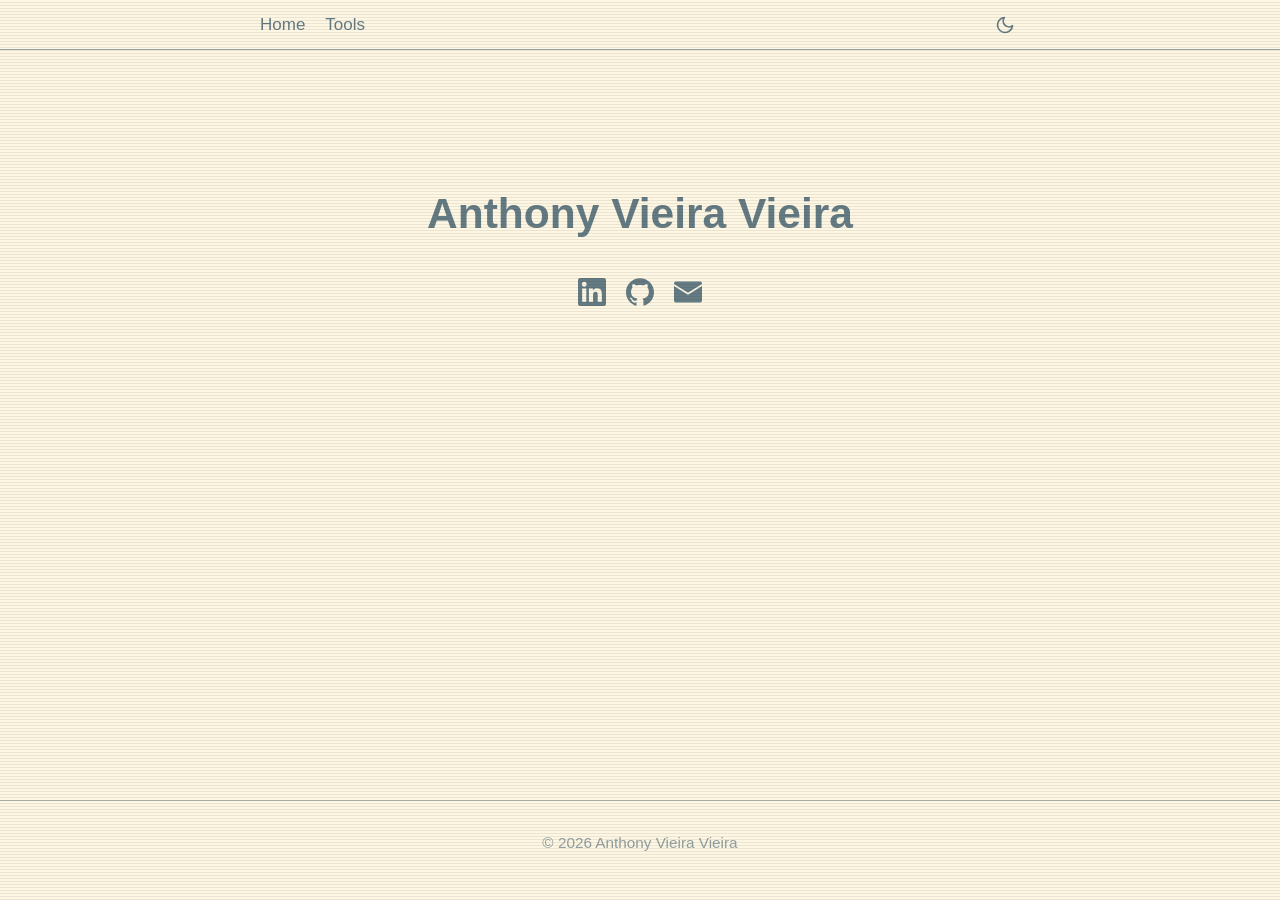
==== index.html @ f13dd10d "deploy: avieirav/mywebpage@6b00135c6b51e05b53b6444ea78e82af3e4393f1" ====
<!doctype html><html lang=en-us><head><meta name=generator content="Hugo 0.160.0"><meta charset=utf-8><meta name=viewport content="width=device-width,initial-scale=1"><title>Anthony Vieira Vieira</title><link rel=canonical href=https://example.org/><link rel=stylesheet href=/css/style.css><script>const THEME_KEY="theme-preference",saved=localStorage.getItem(THEME_KEY),prefersDark=window.matchMedia("(prefers-color-scheme: dark)").matches;(saved==="dark"||!saved&&prefersDark)&&document.documentElement.setAttribute("data-theme","dark")</script></head><body><header class=header><nav class=container><div class=nav-links><a href=/>Home</a>
<a href=/tools/>Tools</a></div><button class=theme-toggle aria-label="Toggle theme">
<svg class="sun-icon" width="20" height="20" viewBox="0 0 24 24" fill="none" stroke="currentColor" stroke-width="2" stroke-linecap="round" stroke-linejoin="round"><circle cx="12" cy="12" r="5"/><line x1="12" y1="1" x2="12" y2="3"/><line x1="12" y1="21" x2="12" y2="23"/><line x1="4.22" y1="4.22" x2="5.64" y2="5.64"/><line x1="18.36" y1="18.36" x2="19.78" y2="19.78"/><line x1="1" y1="12" x2="3" y2="12"/><line x1="21" y1="12" x2="23" y2="12"/><line x1="4.22" y1="19.78" x2="5.64" y2="18.36"/><line x1="18.36" y1="5.64" x2="19.78" y2="4.22"/></svg>
<svg class="moon-icon" style="display:none" width="20" height="20" viewBox="0 0 24 24" fill="none" stroke="currentColor" stroke-width="2" stroke-linecap="round" stroke-linejoin="round"><path d="M21 12.79A9 9 0 1111.21 3 7 7 0 0021 12.79z"/></svg></button></nav></header><main><div class=container><section class=home-about><h1>Anthony Vieira Vieira</h1><div class=social-icons><ul><li class=social-icon><a href=https://es.linkedin.com/in/anthony-vieira-vieira-184358181 target=_blank rel=noopener aria-label=linkedin><svg role="img" viewBox="0 0 24 24"><title>LinkedIn</title><path d="M20.447 20.452h-3.554v-5.569c0-1.328-.027-3.037-1.852-3.037-1.853.0-2.136 1.445-2.136 2.939v5.667H9.351V9h3.414v1.561h.046c.477-.9 1.637-1.85 3.37-1.85 3.601.0 4.267 2.37 4.267 5.455v6.286zM5.337 7.433c-1.144.0-2.063-.926-2.063-2.065.0-1.138.92-2.063 2.063-2.063 1.14.0 2.064.925 2.064 2.063.0 1.139-.925 2.065-2.064 2.065zm1.782 13.019H3.555V9h3.564v11.452zM22.225.0H1.771C.792.0.0.774.0 1.729v20.542C0 23.227.792 24 1.771 24h20.451C23.2 24 24 23.227 24 22.271V1.729C24 .774 23.2.0 22.222.0h.003z"/></svg></a></li><li class=social-icon><a href=https://github.com/avieirav target=_blank rel=noopener aria-label=github><svg role="img" viewBox="0 0 24 24"><title>GitHub</title><path d="M12 .297c-6.63.0-12 5.373-12 12 0 5.303 3.438 9.8 8.205 11.385.6.113.82-.258.82-.577.0-.285-.01-1.04-.015-2.04-3.338.724-4.042-1.61-4.042-1.61C4.422 18.07 3.633 17.7 3.633 17.7c-1.087-.744.084-.729.084-.729 1.205.084 1.838 1.236 1.838 1.236 1.07 1.835 2.809 1.305 3.495.998.108-.776.417-1.305.76-1.605-2.665-.3-5.466-1.332-5.466-5.93.0-1.31.465-2.38 1.235-3.22-.135-.303-.54-1.523.105-3.176.0.0 1.005-.322 3.3 1.23.96-.267 1.98-.399 3-.405 1.02.006 2.04.138 3 .405 2.28-1.552 3.285-1.23 3.285-1.23.645 1.653.24 2.873.12 3.176.765.84 1.23 1.91 1.23 3.22.0 4.61-2.805 5.625-5.475 5.92.42.36.81 1.096.81 2.22.0 1.606-.015 2.896-.015 3.286.0.315.21.69.825.57C20.565 22.092 24 17.592 24 12.297c0-6.627-5.373-12-12-12"/></svg></a></li><li class=social-icon><a href=mailto:anthonyvieirav@gmail.com target=_blank rel=noopener aria-label=email><svg viewBox="0 0 128 128"><path d="M0 27.283V24a8 8 0 018-8h112a8 8 0 018 8v3.283l-64 40zm66.12 48.11a4.004 4.004.0 01-4.24.0L0 36.717V104a8 8 0 008 8h112a8 8 0 008-8V36.717z" data-name="Layer 2"/></svg></a></li></ul></div></section></div></main><footer class=footer><div class=container><p>&copy; 2026 Anthony Vieira Vieira</p></div></footer><script src=/js/theme.js></script></body></html>
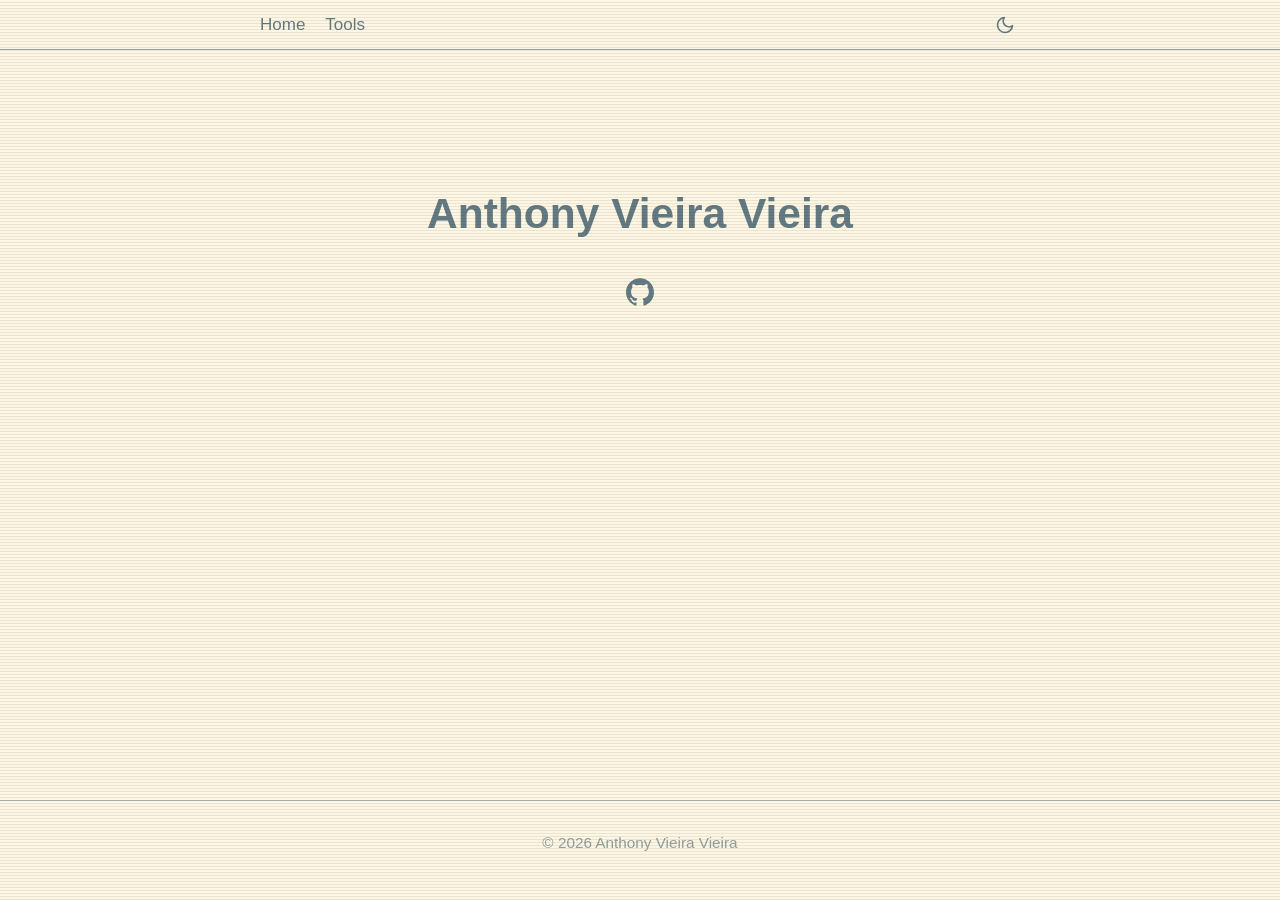
==== commit 22c2f74e: "deploy: avieirav/mywebpage@ccb88700be2cff0ce8d95bf0d0f416ac00c278f0" ====
--- a/index.html
+++ b/index.html
@@ -1,4 +1,4 @@
-<!doctype html><html lang=en-us><head><meta name=generator content="Hugo 0.160.0"><meta charset=utf-8><meta name=viewport content="width=device-width,initial-scale=1"><title>Anthony Vieira Vieira</title><link rel=canonical href=https://example.org/><link rel=stylesheet href=/css/style.css><script>const THEME_KEY="theme-preference",saved=localStorage.getItem(THEME_KEY),prefersDark=window.matchMedia("(prefers-color-scheme: dark)").matches;(saved==="dark"||!saved&&prefersDark)&&document.documentElement.setAttribute("data-theme","dark")</script></head><body><header class=header><nav class=container><div class=nav-links><a href=/>Home</a>
+<!doctype html><html lang=en-us><head><meta name=generator content="Hugo 0.160.0"><meta charset=utf-8><meta name=viewport content="width=device-width,initial-scale=1"><title>Anthony Vieira Vieira</title><link rel=canonical href=https://avieirav.github.io/><link rel=stylesheet href=/css/style.css><script>const THEME_KEY="theme-preference",saved=localStorage.getItem(THEME_KEY),prefersDark=window.matchMedia("(prefers-color-scheme: dark)").matches;(saved==="dark"||!saved&&prefersDark)&&document.documentElement.setAttribute("data-theme","dark")</script></head><body><header class=header><nav class=container><div class=nav-links><a href=/>Home</a>
 <a href=/tools/>Tools</a></div><button class=theme-toggle aria-label="Toggle theme">
 <svg class="sun-icon" width="20" height="20" viewBox="0 0 24 24" fill="none" stroke="currentColor" stroke-width="2" stroke-linecap="round" stroke-linejoin="round"><circle cx="12" cy="12" r="5"/><line x1="12" y1="1" x2="12" y2="3"/><line x1="12" y1="21" x2="12" y2="23"/><line x1="4.22" y1="4.22" x2="5.64" y2="5.64"/><line x1="18.36" y1="18.36" x2="19.78" y2="19.78"/><line x1="1" y1="12" x2="3" y2="12"/><line x1="21" y1="12" x2="23" y2="12"/><line x1="4.22" y1="19.78" x2="5.64" y2="18.36"/><line x1="18.36" y1="5.64" x2="19.78" y2="4.22"/></svg>
-<svg class="moon-icon" style="display:none" width="20" height="20" viewBox="0 0 24 24" fill="none" stroke="currentColor" stroke-width="2" stroke-linecap="round" stroke-linejoin="round"><path d="M21 12.79A9 9 0 1111.21 3 7 7 0 0021 12.79z"/></svg></button></nav></header><main><div class=container><section class=home-about><h1>Anthony Vieira Vieira</h1><div class=social-icons><ul><li class=social-icon><a href=https://es.linkedin.com/in/anthony-vieira-vieira-184358181 target=_blank rel=noopener aria-label=linkedin><svg role="img" viewBox="0 0 24 24"><title>LinkedIn</title><path d="M20.447 20.452h-3.554v-5.569c0-1.328-.027-3.037-1.852-3.037-1.853.0-2.136 1.445-2.136 2.939v5.667H9.351V9h3.414v1.561h.046c.477-.9 1.637-1.85 3.37-1.85 3.601.0 4.267 2.37 4.267 5.455v6.286zM5.337 7.433c-1.144.0-2.063-.926-2.063-2.065.0-1.138.92-2.063 2.063-2.063 1.14.0 2.064.925 2.064 2.063.0 1.139-.925 2.065-2.064 2.065zm1.782 13.019H3.555V9h3.564v11.452zM22.225.0H1.771C.792.0.0.774.0 1.729v20.542C0 23.227.792 24 1.771 24h20.451C23.2 24 24 23.227 24 22.271V1.729C24 .774 23.2.0 22.222.0h.003z"/></svg></a></li><li class=social-icon><a href=https://github.com/avieirav target=_blank rel=noopener aria-label=github><svg role="img" viewBox="0 0 24 24"><title>GitHub</title><path d="M12 .297c-6.63.0-12 5.373-12 12 0 5.303 3.438 9.8 8.205 11.385.6.113.82-.258.82-.577.0-.285-.01-1.04-.015-2.04-3.338.724-4.042-1.61-4.042-1.61C4.422 18.07 3.633 17.7 3.633 17.7c-1.087-.744.084-.729.084-.729 1.205.084 1.838 1.236 1.838 1.236 1.07 1.835 2.809 1.305 3.495.998.108-.776.417-1.305.76-1.605-2.665-.3-5.466-1.332-5.466-5.93.0-1.31.465-2.38 1.235-3.22-.135-.303-.54-1.523.105-3.176.0.0 1.005-.322 3.3 1.23.96-.267 1.98-.399 3-.405 1.02.006 2.04.138 3 .405 2.28-1.552 3.285-1.23 3.285-1.23.645 1.653.24 2.873.12 3.176.765.84 1.23 1.91 1.23 3.22.0 4.61-2.805 5.625-5.475 5.92.42.36.81 1.096.81 2.22.0 1.606-.015 2.896-.015 3.286.0.315.21.69.825.57C20.565 22.092 24 17.592 24 12.297c0-6.627-5.373-12-12-12"/></svg></a></li><li class=social-icon><a href=mailto:anthonyvieirav@gmail.com target=_blank rel=noopener aria-label=email><svg viewBox="0 0 128 128"><path d="M0 27.283V24a8 8 0 018-8h112a8 8 0 018 8v3.283l-64 40zm66.12 48.11a4.004 4.004.0 01-4.24.0L0 36.717V104a8 8 0 008 8h112a8 8 0 008-8V36.717z" data-name="Layer 2"/></svg></a></li></ul></div></section></div></main><footer class=footer><div class=container><p>&copy; 2026 Anthony Vieira Vieira</p></div></footer><script src=/js/theme.js></script></body></html>+<svg class="moon-icon" style="display:none" width="20" height="20" viewBox="0 0 24 24" fill="none" stroke="currentColor" stroke-width="2" stroke-linecap="round" stroke-linejoin="round"><path d="M21 12.79A9 9 0 1111.21 3 7 7 0 0021 12.79z"/></svg></button></nav></header><main><div class=container><section class=home-about><h1>Anthony Vieira Vieira</h1><div class=social-icons><ul><li class=social-icon><a href=https://github.com/avieirav target=_blank rel=noopener aria-label=github><svg role="img" viewBox="0 0 24 24"><title>GitHub</title><path d="M12 .297c-6.63.0-12 5.373-12 12 0 5.303 3.438 9.8 8.205 11.385.6.113.82-.258.82-.577.0-.285-.01-1.04-.015-2.04-3.338.724-4.042-1.61-4.042-1.61C4.422 18.07 3.633 17.7 3.633 17.7c-1.087-.744.084-.729.084-.729 1.205.084 1.838 1.236 1.838 1.236 1.07 1.835 2.809 1.305 3.495.998.108-.776.417-1.305.76-1.605-2.665-.3-5.466-1.332-5.466-5.93.0-1.31.465-2.38 1.235-3.22-.135-.303-.54-1.523.105-3.176.0.0 1.005-.322 3.3 1.23.96-.267 1.98-.399 3-.405 1.02.006 2.04.138 3 .405 2.28-1.552 3.285-1.23 3.285-1.23.645 1.653.24 2.873.12 3.176.765.84 1.23 1.91 1.23 3.22.0 4.61-2.805 5.625-5.475 5.92.42.36.81 1.096.81 2.22.0 1.606-.015 2.896-.015 3.286.0.315.21.69.825.57C20.565 22.092 24 17.592 24 12.297c0-6.627-5.373-12-12-12"/></svg></a></li></ul></div></section></div></main><footer class=footer><div class=container><p>&copy; 2026 Anthony Vieira Vieira</p></div></footer><script src=/js/theme.js></script></body></html>
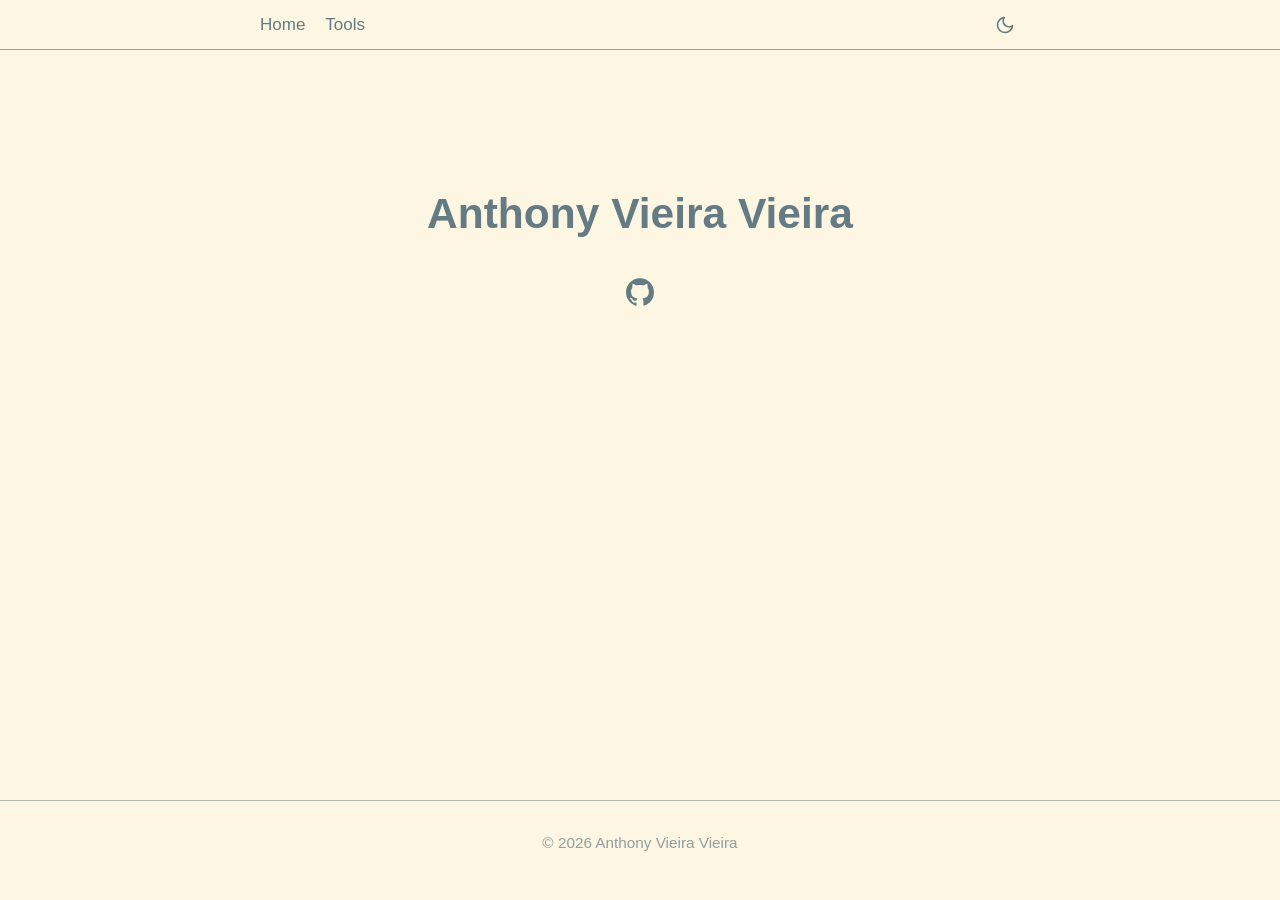
==== commit 0cf3d736: "deploy: avieirav/mywebpage@a50d55783d1a3fecf4ad7b7c3b063b609e571910" ====
--- a/index.html
+++ b/index.html
@@ -1,4 +1,4 @@
-<!doctype html><html lang=en-us><head><meta name=generator content="Hugo 0.160.0"><meta charset=utf-8><meta name=viewport content="width=device-width,initial-scale=1"><title>Anthony Vieira Vieira</title><link rel=canonical href=https://avieirav.github.io/><link rel=stylesheet href=/css/style.css><script>const THEME_KEY="theme-preference",saved=localStorage.getItem(THEME_KEY),prefersDark=window.matchMedia("(prefers-color-scheme: dark)").matches;(saved==="dark"||!saved&&prefersDark)&&document.documentElement.setAttribute("data-theme","dark")</script></head><body><header class=header><nav class=container><div class=nav-links><a href=/>Home</a>
+<!doctype html><html lang=en-us><head><meta name=generator content="Hugo 0.161.1"><meta charset=utf-8><meta name=viewport content="width=device-width,initial-scale=1"><title>Anthony Vieira Vieira</title><link rel=canonical href=https://avieirav.github.io/><link rel=stylesheet href=/css/style.css><script>const THEME_KEY="theme-preference",saved=localStorage.getItem(THEME_KEY),prefersDark=window.matchMedia("(prefers-color-scheme: dark)").matches;(saved==="dark"||!saved&&prefersDark)&&document.documentElement.setAttribute("data-theme","dark")</script></head><body><header class=header><nav class=container><div class=nav-links><a href=/>Home</a>
 <a href=/tools/>Tools</a></div><button class=theme-toggle aria-label="Toggle theme">
 <svg class="sun-icon" width="20" height="20" viewBox="0 0 24 24" fill="none" stroke="currentColor" stroke-width="2" stroke-linecap="round" stroke-linejoin="round"><circle cx="12" cy="12" r="5"/><line x1="12" y1="1" x2="12" y2="3"/><line x1="12" y1="21" x2="12" y2="23"/><line x1="4.22" y1="4.22" x2="5.64" y2="5.64"/><line x1="18.36" y1="18.36" x2="19.78" y2="19.78"/><line x1="1" y1="12" x2="3" y2="12"/><line x1="21" y1="12" x2="23" y2="12"/><line x1="4.22" y1="19.78" x2="5.64" y2="18.36"/><line x1="18.36" y1="5.64" x2="19.78" y2="4.22"/></svg>
 <svg class="moon-icon" style="display:none" width="20" height="20" viewBox="0 0 24 24" fill="none" stroke="currentColor" stroke-width="2" stroke-linecap="round" stroke-linejoin="round"><path d="M21 12.79A9 9 0 1111.21 3 7 7 0 0021 12.79z"/></svg></button></nav></header><main><div class=container><section class=home-about><h1>Anthony Vieira Vieira</h1><div class=social-icons><ul><li class=social-icon><a href=https://github.com/avieirav target=_blank rel=noopener aria-label=github><svg role="img" viewBox="0 0 24 24"><title>GitHub</title><path d="M12 .297c-6.63.0-12 5.373-12 12 0 5.303 3.438 9.8 8.205 11.385.6.113.82-.258.82-.577.0-.285-.01-1.04-.015-2.04-3.338.724-4.042-1.61-4.042-1.61C4.422 18.07 3.633 17.7 3.633 17.7c-1.087-.744.084-.729.084-.729 1.205.084 1.838 1.236 1.838 1.236 1.07 1.835 2.809 1.305 3.495.998.108-.776.417-1.305.76-1.605-2.665-.3-5.466-1.332-5.466-5.93.0-1.31.465-2.38 1.235-3.22-.135-.303-.54-1.523.105-3.176.0.0 1.005-.322 3.3 1.23.96-.267 1.98-.399 3-.405 1.02.006 2.04.138 3 .405 2.28-1.552 3.285-1.23 3.285-1.23.645 1.653.24 2.873.12 3.176.765.84 1.23 1.91 1.23 3.22.0 4.61-2.805 5.625-5.475 5.92.42.36.81 1.096.81 2.22.0 1.606-.015 2.896-.015 3.286.0.315.21.69.825.57C20.565 22.092 24 17.592 24 12.297c0-6.627-5.373-12-12-12"/></svg></a></li></ul></div></section></div></main><footer class=footer><div class=container><p>&copy; 2026 Anthony Vieira Vieira</p></div></footer><script src=/js/theme.js></script></body></html>
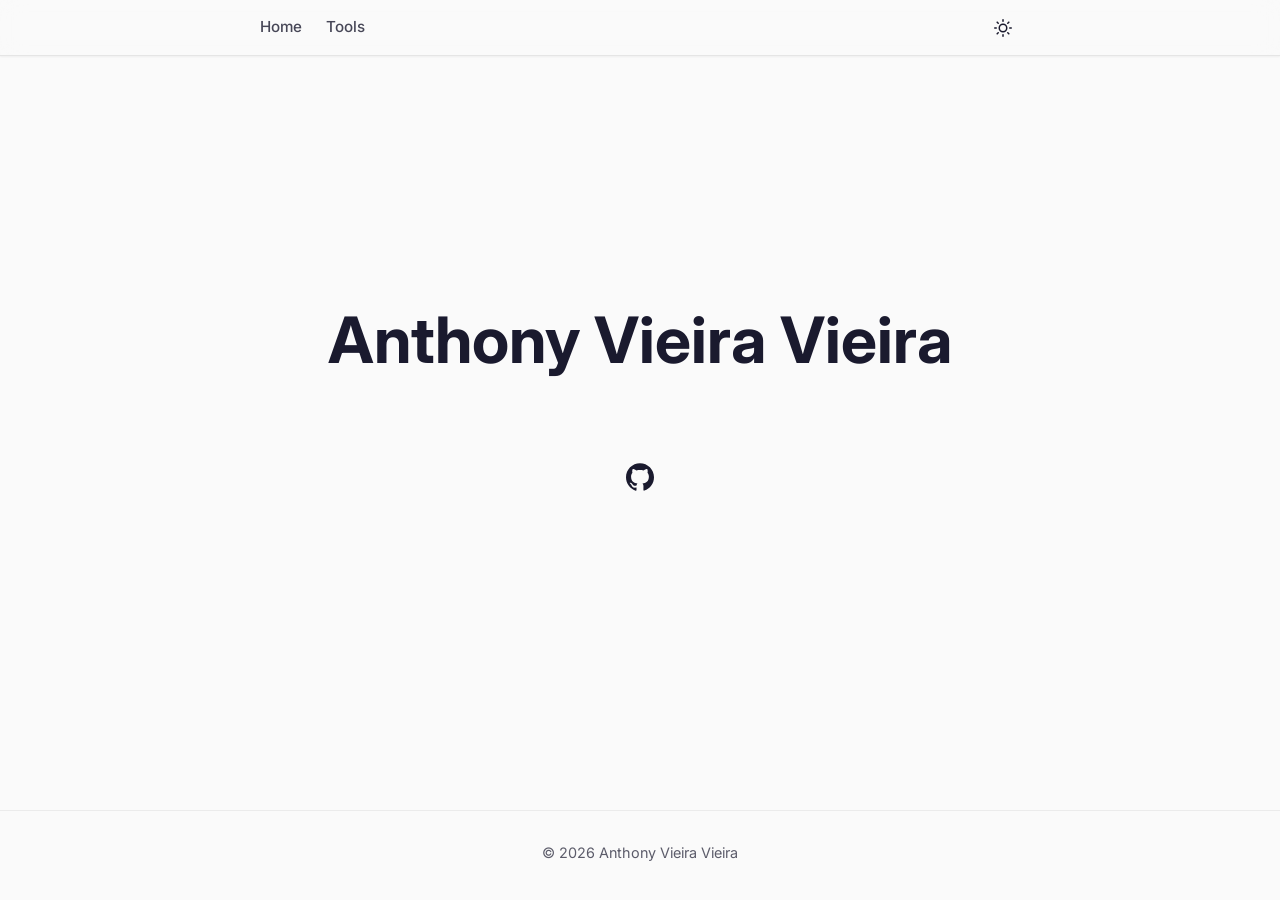
==== commit d0e7004d: "deploy: avieirav/mywebpage@a3902ce7cfd90cdde2e812fe5c7087ba0d951e50" ====
--- a/index.html
+++ b/index.html
@@ -1,4 +1,7 @@
-<!doctype html><html lang=en-us><head><meta name=generator content="Hugo 0.161.1"><meta charset=utf-8><meta name=viewport content="width=device-width,initial-scale=1"><title>Anthony Vieira Vieira</title><link rel=canonical href=https://avieirav.github.io/><link rel=stylesheet href=/css/style.css><script>const THEME_KEY="theme-preference",saved=localStorage.getItem(THEME_KEY),prefersDark=window.matchMedia("(prefers-color-scheme: dark)").matches;(saved==="dark"||!saved&&prefersDark)&&document.documentElement.setAttribute("data-theme","dark")</script></head><body><header class=header><nav class=container><div class=nav-links><a href=/>Home</a>
-<a href=/tools/>Tools</a></div><button class=theme-toggle aria-label="Toggle theme">
-<svg class="sun-icon" width="20" height="20" viewBox="0 0 24 24" fill="none" stroke="currentColor" stroke-width="2" stroke-linecap="round" stroke-linejoin="round"><circle cx="12" cy="12" r="5"/><line x1="12" y1="1" x2="12" y2="3"/><line x1="12" y1="21" x2="12" y2="23"/><line x1="4.22" y1="4.22" x2="5.64" y2="5.64"/><line x1="18.36" y1="18.36" x2="19.78" y2="19.78"/><line x1="1" y1="12" x2="3" y2="12"/><line x1="21" y1="12" x2="23" y2="12"/><line x1="4.22" y1="19.78" x2="5.64" y2="18.36"/><line x1="18.36" y1="5.64" x2="19.78" y2="4.22"/></svg>
-<svg class="moon-icon" style="display:none" width="20" height="20" viewBox="0 0 24 24" fill="none" stroke="currentColor" stroke-width="2" stroke-linecap="round" stroke-linejoin="round"><path d="M21 12.79A9 9 0 1111.21 3 7 7 0 0021 12.79z"/></svg></button></nav></header><main><div class=container><section class=home-about><h1>Anthony Vieira Vieira</h1><div class=social-icons><ul><li class=social-icon><a href=https://github.com/avieirav target=_blank rel=noopener aria-label=github><svg role="img" viewBox="0 0 24 24"><title>GitHub</title><path d="M12 .297c-6.63.0-12 5.373-12 12 0 5.303 3.438 9.8 8.205 11.385.6.113.82-.258.82-.577.0-.285-.01-1.04-.015-2.04-3.338.724-4.042-1.61-4.042-1.61C4.422 18.07 3.633 17.7 3.633 17.7c-1.087-.744.084-.729.084-.729 1.205.084 1.838 1.236 1.838 1.236 1.07 1.835 2.809 1.305 3.495.998.108-.776.417-1.305.76-1.605-2.665-.3-5.466-1.332-5.466-5.93.0-1.31.465-2.38 1.235-3.22-.135-.303-.54-1.523.105-3.176.0.0 1.005-.322 3.3 1.23.96-.267 1.98-.399 3-.405 1.02.006 2.04.138 3 .405 2.28-1.552 3.285-1.23 3.285-1.23.645 1.653.24 2.873.12 3.176.765.84 1.23 1.91 1.23 3.22.0 4.61-2.805 5.625-5.475 5.92.42.36.81 1.096.81 2.22.0 1.606-.015 2.896-.015 3.286.0.315.21.69.825.57C20.565 22.092 24 17.592 24 12.297c0-6.627-5.373-12-12-12"/></svg></a></li></ul></div></section></div></main><footer class=footer><div class=container><p>&copy; 2026 Anthony Vieira Vieira</p></div></footer><script src=/js/theme.js></script></body></html>+<!doctype html><html lang=en-us><head><meta name=generator content="Hugo 0.161.1"><meta charset=utf-8><meta name=viewport content="width=device-width,initial-scale=1"><title>Anthony Vieira Vieira</title><link rel=canonical href=https://avieirav.github.io/><link rel=preconnect href=https://fonts.googleapis.com><link rel=preconnect href=https://fonts.gstatic.com crossorigin><link href="https://fonts.googleapis.com/css2?family=Inter:wght@400;500;600;700&family=JetBrains+Mono:wght@400;500&display=swap" rel=stylesheet><link rel=stylesheet href=/css/style.css></head><body><header class=header><nav class=container><div class=nav-links><a href=/>Home</a>
+<a href=/tools/>Tools</a></div><div class=theme-toggle-wrapper><button class=theme-toggle aria-label="Toggle theme">
+<svg class="theme-icon" width="18" height="18" viewBox="0 0 24 24" fill="none" stroke="currentColor" stroke-width="2" stroke-linecap="round" stroke-linejoin="round"><circle cx="12" cy="12" r="5"/><line x1="12" y1="1" x2="12" y2="3"/><line x1="12" y1="21" x2="12" y2="23"/><line x1="4.22" y1="4.22" x2="5.64" y2="5.64"/><line x1="18.36" y1="18.36" x2="19.78" y2="19.78"/><line x1="1" y1="12" x2="3" y2="12"/><line x1="21" y1="12" x2="23" y2="12"/><line x1="4.22" y1="19.78" x2="5.64" y2="18.36"/><line x1="18.36" y1="5.64" x2="19.78" y2="4.22"/></svg></button><div class=theme-dropdown><div class=theme-section><span class=theme-section-label>Light</span>
+<button class=theme-option data-theme=light>Light</button>
+<button class=theme-option data-theme=solarized-light>Solarized</button></div><div class=theme-section><span class=theme-section-label>Dark</span>
+<button class=theme-option data-theme=dark>Dark</button>
+<button class=theme-option data-theme=solarized-dark>Solarized</button></div></div></div></nav></header><main><div class=container><section class=hero><h1 class=hero-title>Anthony Vieira Vieira</h1><div class=social-icons><div class=social-icons><ul><li class=social-icon><a href=https://github.com/avieirav target=_blank rel=noopener aria-label=github><svg role="img" viewBox="0 0 24 24"><title>GitHub</title><path d="M12 .297c-6.63.0-12 5.373-12 12 0 5.303 3.438 9.8 8.205 11.385.6.113.82-.258.82-.577.0-.285-.01-1.04-.015-2.04-3.338.724-4.042-1.61-4.042-1.61C4.422 18.07 3.633 17.7 3.633 17.7c-1.087-.744.084-.729.084-.729 1.205.084 1.838 1.236 1.838 1.236 1.07 1.835 2.809 1.305 3.495.998.108-.776.417-1.305.76-1.605-2.665-.3-5.466-1.332-5.466-5.93.0-1.31.465-2.38 1.235-3.22-.135-.303-.54-1.523.105-3.176.0.0 1.005-.322 3.3 1.23.96-.267 1.98-.399 3-.405 1.02.006 2.04.138 3 .405 2.28-1.552 3.285-1.23 3.285-1.23.645 1.653.24 2.873.12 3.176.765.84 1.23 1.91 1.23 3.22.0 4.61-2.805 5.625-5.475 5.92.42.36.81 1.096.81 2.22.0 1.606-.015 2.896-.015 3.286.0.315.21.69.825.57C20.565 22.092 24 17.592 24 12.297c0-6.627-5.373-12-12-12"/></svg></a></li></ul></div></div></section></div></main><footer class=footer><div class=container><p>&copy; 2026 Anthony Vieira Vieira</p></div></footer><script src=/js/theme.js></script></body></html>
